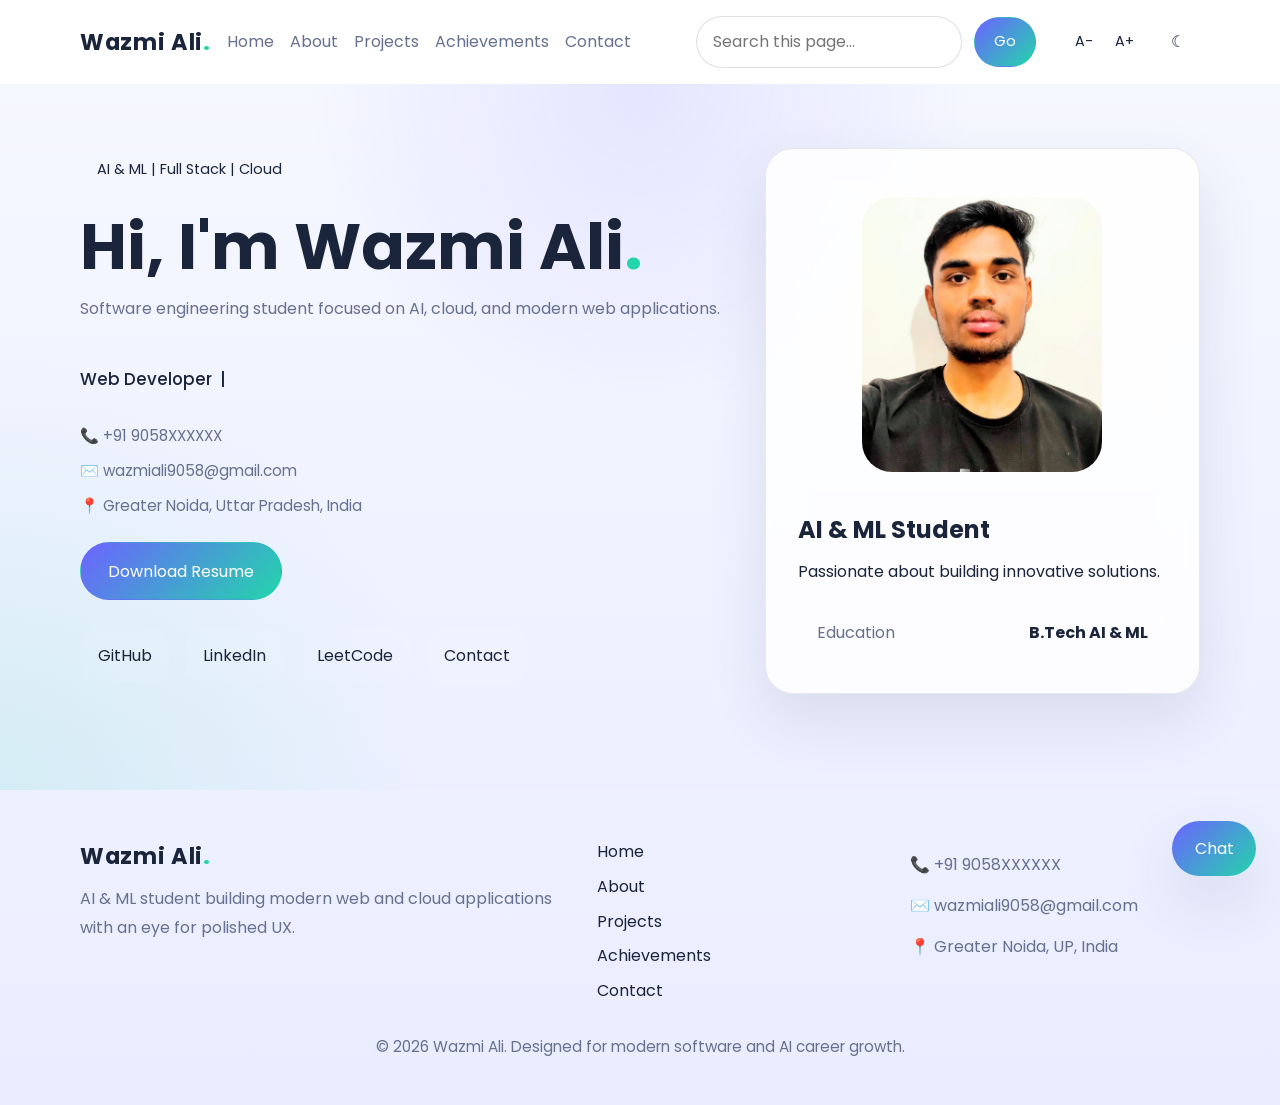
==== index.html @ 0a73b264 "New Update profile" ====
<!DOCTYPE html>
<html lang="en">

<head>
      <meta charset="UTF-8" />
      <meta name="viewport" content="width=device-width, initial-scale=1.0" />
      <title>Portfolio | Software Developer</title>
      <link rel="preconnect" href="https://fonts.googleapis.com" />
      <link rel="preconnect" href="https://fonts.gstatic.com" crossorigin />
      <link href="https://fonts.googleapis.com/css2?family=Poppins:wght@300;400;500;600;700&family=Roboto:wght@300;400;500;700&display=swap"
            rel="stylesheet" />
      <link rel="stylesheet" href="style.css" />
</head>

<body>
      <div class="loader" id="loader">
            <div class="loader-ring"></div>
            <p>Loading</p>
      </div>

      <header class="topbar">
            <nav class="navbar container">
                  <a href="index.html" class="brand">Wazmi Ali<span>.</span></a>
                  <span class="page-title" id="pageTitle">Home</span>
                  <button class="nav-toggle" id="navToggle" aria-label="Toggle navigation" aria-controls="navMenu"
                        aria-expanded="false">
                        <span></span><span></span><span></span>
                  </button>
                  <div class="nav-menu" id="navMenu">
                        <button id="navClose" class="nav-close" aria-label="Close navigation">×</button>
                        <a href="index.html" class="nav-link active">Home</a>
                        <a href="about.html" class="nav-link">About</a>
                        <a href="projects.html" class="nav-link">Projects</a>
                        <a href="achievements.html" class="nav-link">Achievements</a>
                        <a href="contact.html" class="nav-link">Contact</a>
                  </div>
                  <form class="search-form" id="searchForm">
                        <input type="search" id="pageSearch" placeholder="Search this page..."
                              aria-label="Search this page" />
                        <button type="submit" class="btn btn-sm btn-primary">Go</button>
                  </form>
                  <div class="font-controls">
                        <button id="fontDecrease" aria-label="Decrease font size">A-</button>
                        <button id="fontIncrease" aria-label="Increase font size">A+</button>
                  </div>
                  <button class="theme-toggle" id="themeToggle" aria-label="Toggle dark mode">☾</button>
            </nav>

      </header>

      <main>
            <section class="hero-section" id="home">
                  <div class="hero-bg"></div>
                  <div class="container hero-grid">
                        <div class="hero-copy fade-up">
                              <span class="badge">AI & ML | Full Stack | Cloud</span>
                              <h1>Hi, I'm <strong>Wazmi Ali</strong><span class="accent">.</span></h1>
                              <p class="tagline">Software engineering student focused on AI, cloud, and modern web
                                    applications.</p>
                              <div class="typing-line">
                                    <span id="typingText"></span><span class="cursor">|</span>
                              </div>
                              <div class="hero-contact">
                                    <span>📞 +91 9058XXXXXX</span>
                                    <a href="mailto:wazmiali9058@gmail.com">✉️ wazmiali9058@gmail.com</a>
                                    <span>📍 Greater Noida, Uttar Pradesh, India</span>
                              </div>
                              <div class="hero-actions">
                                    <a href="WazmiAliResume.pdf" download="WazmiAliResume.pdf"
                                          class="btn btn-primary">Download Resume</a>
                              </div>
                              <div class="social-links">

                                    <a href="https://github.com/wazmiali" target="_blank" aria-label="GitHub"
                                          class="social-icon">GitHub</a>

                                    <a href="https://www.linkedin.com/in/wazmiali" target="_blank" aria-label="LinkedIn"
                                          class="social-icon">LinkedIn</a>

                                    <a href="https://leetcode.com/u/Wazmi/" target="_blank" aria-label="LeetCode"
                                          class="social-icon">LeetCode</a>

                                    <a href="contact.html" aria-label="Contact" class="social-icon">Contact</a>
                              </div>
                        </div>

                        <div class="hero-card fade-up delay-1">
                              <div class="profile-card glass-card">
                                    <div class="profile-frame">
                                          <img src="Image/Wazmi.jpg" alt="Profile photo" id="profilePhoto" />
                                    </div>
                                    <div class="profile-info">
                                          <h2>AI & ML Student</h2>
                                          <p>Passionate about building innovative solutions.</p>
                                          <div class="profile-meta">
                                                <span>Education</span><strong>B.Tech AI & ML</strong>
                                          </div>
                                    </div>
                              </div>
                        </div>
                  </div>
            </section>
      </main>

      <footer class="site-footer">
            <div class="container footer-grid">
                  <div class="footer-brand">
                        <a href="#home" class="brand">Wazmi Ali<span>.</span></a>
                        <p>AI & ML student building modern web and cloud applications with an eye for polished UX.</p>
                  </div>
                  <div class="footer-links">
                        <a href="index.html">Home</a>
                        <a href="about.html">About</a>
                        <a href="projects.html">Projects</a>
                        <a href="achievements.html">Achievements</a>
                        <a href="contact.html">Contact</a>
                  </div>
                  <div class="footer-contact">
                        <p>📞 +91 9058XXXXXX</p>
                        <p><a href="mailto:wazmiali9058@gmail.com">✉️ wazmiali9058@gmail.com</a></p>
                        <p>📍 Greater Noida, UP, India</p>
                  </div>
            </div>
            <p class="footer-copy">© 2026 Wazmi Ali. Designed for modern software and AI career growth.</p>
      </footer>

      <div class="chat-widget" id="chatWidget">
            <button class="chat-toggle" id="chatToggle">Chat</button>
            <div class="chat-panel" id="chatPanel">
                  <div class="chat-header">
                        <h3>Assistant</h3>
                        <button id="chatClose">×</button>
                  </div>
                  <div class="chat-body" id="chatBody">
                        <div class="chat-message bot">Hi! Ask me about the portfolio, skills, or projects.</div>
                  </div>
                  <div class="chat-input-row">
                        <input type="text" id="chatInput" placeholder="Ask a question..." />
                        <button id="chatSend">Send</button>
                  </div>
            </div>
      </div>

      <button class="scroll-top" id="scrollTop" aria-label="Scroll to top">↑</button>

      <div class="nav-overlay" id="navOverlay"></div>

      <script src="script.js"></script>
</body>

</html>
---- style.css ----
:root {
      --bg: #070b18;
      --surface: rgba(10, 16, 35, 0.92);
      --surface-soft: rgba(255, 255, 255, 0.08);
      --text: #edf2ff;
      --muted: #aab4d3;
      --primary: #6c63ff;
      --secondary: #23d5ab;
      --accent: #a274ff;
      --border: rgba(255, 255, 255, 0.12);
      --shadow: 0 28px 80px rgba(0, 0, 0, 0.18);
      --radius: 28px;
}

*,
*::before,
*::after {
      box-sizing: border-box;
}

body {
      margin: 0;
      min-height: 100vh;
      font-family: 'Poppins', sans-serif;
      background: radial-gradient(circle at top left, rgba(108, 99, 255, 0.16), transparent 22%),
            radial-gradient(circle at bottom right, rgba(35, 213, 171, 0.14), transparent 18%),
            linear-gradient(180deg, #050816 0%, #0f1933 100%);
      color: var(--text);
      overflow-x: hidden;
}

body.dark {
      background: #0a0f1f;
      color: #e8ecff;
}

body.light {
      --bg: #f7f8ff;
      --surface: rgba(255, 255, 255, 0.9);
      --surface-soft: rgba(255, 255, 255, 0.95);
      --text: #1a243b;
      --muted: #66708f;
      --border: rgba(32, 42, 72, 0.12);
      --shadow: 0 24px 60px rgba(47, 63, 99, 0.12);
      background: linear-gradient(180deg, #f7f8ff 0%, #e8ecff 100%);
}

body.light .topbar {
      background: rgba(255, 255, 255, 0.92);
      border-bottom-color: rgba(17, 41, 97, 0.08);
}

body.light .glass-card,
body.light .skills-panel,
body.light .contact-info,
body.light .contact-form,
body.light .about-extra,
body.light .project-card,
body.light .loader {
      background: rgba(255, 255, 255, 0.86);
      color: var(--text);
      border-color: rgba(32, 42, 72, 0.1);
}

body.light .btn-secondary,
body.light .btn-outline,
body.light .search-form input,
body.light .chat-input-row input {
      background: rgba(255, 255, 255, 0.95);
      border-color: rgba(32, 42, 72, 0.15);
}

body.light .chat-panel {
      background: rgba(255, 255, 255, 0.98);
      border-color: rgba(32, 42, 72, 0.12);
      color: var(--text);
}

body.light .chat-header,
body.light .chat-input-row {
      background: rgba(17, 41, 97, 0.04);
}

body.light .chat-message.bot {
      background: rgba(17, 41, 97, 0.08);
      color: var(--text);
}

body.light .chat-message.user {
      background: rgba(35, 213, 171, 0.18);
      color: #142033;
}

body.light .chat-input-row button {
      color: #0b1730;
}

body.light .hero-bg {
      background: radial-gradient(circle at top center, rgba(108, 99, 255, 0.12), transparent 35%),
            radial-gradient(circle at bottom left, rgba(35, 213, 171, 0.12), transparent 30%);
}

img {
      max-width: 100%;
      display: block;
}

a {
      color: inherit;
      text-decoration: none;
}

button,
input,
textarea {
      font: inherit;
}

.container {
      width: min(1120px, calc(100% - 2rem));
      margin: 0 auto;
}

.topbar {
      position: sticky;
      top: 0;
      display: flex;
      align-items: center;
      justify-content: space-between;
      gap: 1rem;
      padding: 1rem 0;
      z-index: 100;
      background-color: #070d30;
}

.brand {
      font-size: 1.4rem;
      font-weight: 700;
      letter-spacing: 0.03em;
}

.brand span {
      color: var(--secondary);
}

.page-title {
      font-size: 1rem;
      font-weight: 500;
      color: var(--text);
      margin-left: 1rem;
      display: none;
}

.navbar {
      display: flex;
      align-items: center;
      gap: 1rem;
      flex-wrap: wrap;
      justify-content: space-between;
      min-width: 0;
}

.nav-menu {
      display: flex;
      align-items: center;
      gap: 1rem;
      justify-content: flex-start;
      flex: 1 1 auto;
      min-width: 200px;
}

.search-form {
      display: flex;
      align-items: center;
      gap: 0.75rem;
      margin-left: auto;
      flex: 0 1 340px;
      min-width: 0;
}

.font-controls {
      display: flex;
      align-items: center;
      gap: 0.5rem;
      margin-left: 1rem;
}

.font-controls button {
      border: none;
      background: rgba(255, 255, 255, 0.05);
      color: var(--text);
      width: 32px;
      height: 32px;
      border-radius: 8px;
      cursor: pointer;
      font-size: 0.9rem;
      transition: background 0.25s ease;
}

.font-controls button:hover {
      background: rgba(108, 99, 255, 0.2);
}

.search-form input {
      min-width: 190px;
      max-width: 320px;
      flex: 1;
      border-radius: 999px;
      border: 1px solid rgba(255, 255, 255, 0.16);
      background: rgba(255, 255, 255, 0.08);
      color: var(--text);
      padding: 0.78rem 1rem;
      outline: none;
      transition: border-color 0.25s ease, box-shadow 0.25s ease;
}

.search-form input:focus {
      border-color: rgba(35, 213, 171, 0.75);
      box-shadow: 0 0 0 4px rgba(35, 213, 171, 0.12);
}

.search-feedback-container {
      padding: 0 0 0.6rem;
      display: none;
}

.search-highlight {
      background: rgba(35, 213, 171, 0.3);
      color: var(--text);
      border-radius: 0.35rem;
      padding: 0 0.15rem;
}

.nav-link {
      color: var(--muted);
      position: relative;
      transition: color 0.25s ease;
      display: block;
      touch-action: manipulation;
      -webkit-tap-highlight-color: transparent;
}

.nav-link::after {
      content: '';
      position: absolute;
      left: 0;
      bottom: -8px;
      width: 0;
      height: 2px;
      background: linear-gradient(90deg, var(--primary), var(--secondary));
      transition: width 0.25s ease;
}

.nav-link:hover,
.nav-link.active {
      color: var(--text);
}

.nav-link.active::after,
.nav-link:hover::after {
      width: 100%;
}

.theme-toggle,
.nav-toggle {
      border: none;
      background: rgba(255, 255, 255, 0.05);
      color: var(--text);
      width: 44px;
      height: 44px;
      border-radius: 16px;
      cursor: pointer;
}

.nav-toggle {
      display: none;
      flex-direction: column;
      justify-content: space-between;
      padding: 0.7rem 0.55rem;
}

.nav-toggle span {
      display: block;
      height: 3px;
      width: 22px;
      border-radius: 999px;
      background: var(--text);
}

.nav-close {
      display: none;
      align-self: flex-end;
      background: none;
      border: none;
      color: var(--text);
      font-size: 24px;
      cursor: pointer;
      padding: 0.5rem;
      margin-bottom: 0.5rem;
}

.hero-section {
      position: relative;
      padding: 4rem 0 6rem;
}

.hero-bg {
      position: absolute;
      inset: 0;
      background: radial-gradient(circle at top center, rgba(108, 99, 255, 0.18), transparent 35%),
            radial-gradient(circle at bottom left, rgba(35, 213, 171, 0.16), transparent 30%);
      pointer-events: none;
}

.hero-grid {
      display: grid;
      grid-template-columns: 1.2fr 0.8fr;
      align-items: center;
      gap: 2rem;
      position: relative;
      z-index: 1;
}

.hero-copy {
      max-width: 640px;
      min-width: 0;
}

.badge {
      display: inline-flex;
      align-items: center;
      gap: 0.5rem;
      padding: 0.6rem 1rem;
      border-radius: 999px;
      font-size: 0.9rem;
      background: rgba(255, 255, 255, 0.04);
      border: 1px solid rgba(255, 255, 255, 0.1);
      margin-bottom: 1.5rem;
}

.hero-copy h1 {
      margin: 0;
      font-size: clamp(2.8rem, 5vw, 4.6rem);
      line-height: 1.02;
}

.hero-copy .accent {
      color: var(--secondary);
}

.tagline,
.section p,
.project-body p,
.info-card p {
      color: var(--muted);
      line-height: 1.8;
}

.info-card a {
      color: inherit;
      text-decoration: none;
}

.info-card a:hover {
      text-decoration: underline;
}

.typing-line {
      margin: 1.6rem 0 2rem;
      font-weight: 500;
      font-size: 1.05rem;
      display: inline-flex;
      align-items: center;
      gap: 0.5rem;
      color: var(--text);
}

.cursor {
      color: var(--secondary);
      animation: blink 1.2s infinite;
}

.typing-line span,
.typing-line .cursor {
      color: var(--text);
}

@keyframes blink {

      0%,
      50%,
      100% {
            opacity: 1;
      }

      25%,
      75% {
            opacity: 0;
      }
}

.hero-actions {
      display: flex;
      flex-wrap: wrap;
      gap: 1rem;
      margin-bottom: 1.8rem;
}

.hero-contact {
      display: grid;
      gap: 0.75rem;
      margin-bottom: 1.6rem;
      color: var(--muted);
      font-size: 0.98rem;
}

.hero-contact span {
      display: inline-flex;
      align-items: center;
      gap: 0.5rem;
}

.btn {
      display: inline-flex;
      align-items: center;
      justify-content: center;
      gap: 0.5rem;
      padding: 0.95rem 1.7rem;
      border-radius: 999px;
      border: 1px solid transparent;
      cursor: pointer;
      transition: transform 0.25s ease, background 0.25s ease, color 0.25s ease;
}

.btn:hover {
      transform: translateY(-2px);
}

.btn-primary {
      background: linear-gradient(135deg, var(--primary), var(--secondary));
      color: #fff;
}

.btn-secondary,
.btn-outline {
      background: rgba(255, 255, 255, 0.05);
      border-color: rgba(255, 255, 255, 0.12);
      color: var(--text);
}

.btn-outline {
      color: var(--text);
}

.social-links {
      display: flex;
      flex-wrap: wrap;
      gap: 1rem;
}

.social-icon {
      padding: 0.9rem 1.1rem;
      border-radius: 16px;
      background: rgba(255, 255, 255, 0.05);
      color: var(--text);
      transition: transform 0.25s ease, background 0.25s ease;
}

.social-icon:hover {
      transform: translateY(-3px);
      background: rgba(108, 99, 255, 0.14);
}

.glass-card {
      position: relative;
      overflow: hidden;
      background: rgba(255, 255, 255, 0.05);
      border: 1px solid rgba(255, 255, 255, 0.1);
      backdrop-filter: blur(18px);
      border-radius: var(--radius);
      box-shadow: var(--shadow);
}

.profile-card {
      padding: 2rem;
}

.profile-frame {
      width: 100%;
      padding: 1rem;
      border-radius: 32px;
      background: linear-gradient(180deg, rgba(255, 255, 255, 0.14), rgba(255, 255, 255, 0.04));
      display: grid;
      place-items: center;
      margin-bottom: 1.5rem;
}

.profile-frame img {
      width: 100%;
      max-width: 240px;
      border-radius: 30px;
}

.profile-info h2 {
      margin: 0 0 0.75rem;
}

.profile-info p {
      margin: 0 0 1.25rem;
}

.profile-meta {
      display: flex;
      justify-content: space-between;
      align-items: center;
      gap: 1rem;
      padding: 1rem 1.2rem;
      background: rgba(255, 255, 255, 0.06);
      border-radius: 20px;
}

.profile-meta span {
      color: var(--muted);
}

.section {
      padding: 5rem 0;
}

.section-alt {
      background: rgba(255, 255, 255, 0.02);
}

.section-tag {
      font-size: 0.9rem;
      font-weight: 600;
      color: var(--secondary);
      text-transform: uppercase;
      letter-spacing: 0.16em;
}

.section h2 {
      margin-top: 0.8rem;
      margin-bottom: 1rem;
      font-size: clamp(2rem, 2.8vw, 3.2rem);
}

.section-grid {
      display: grid;
      grid-template-columns: 1.1fr 0.9fr;
      gap: 2rem;
      align-items: start;
}

.about-stats {
      display: flex;
      gap: 1rem;
      flex-wrap: wrap;
      margin-top: 1.6rem;
}

.about-badges {
      display: flex;
      flex-wrap: wrap;
      gap: 0.75rem;
      margin-top: 1.6rem;
}

.about-badges span {
      padding: 0.65rem 1rem;
      border-radius: 999px;
      background: rgba(255, 255, 255, 0.06);
      border: 1px solid rgba(255, 255, 255, 0.1);
      font-size: 0.95rem;
}

.about-extra {
      grid-column: 1 / -1;
      background: rgba(255, 255, 255, 0.05);
      border: 1px solid rgba(255, 255, 255, 0.1);
      border-radius: var(--radius);
      padding: 1.8rem;
      margin-top: 1.8rem;
}

.about-extra h3 {
      margin-top: 0;
}

.about-extra ul {
      margin: 0.85rem 0 0;
      padding-left: 1.25rem;
      color: var(--muted);
}

.about-extra li {
      margin-bottom: 0.65rem;
}

.about-stats div {
      background: rgba(255, 255, 255, 0.04);
      border: 1px solid rgba(255, 255, 255, 0.08);
      padding: 1.2rem;
      border-radius: 22px;
      flex: 1 1 160px;
}

.about-stats h3 {
      margin: 0 0 0.4rem;
}

.skills-panel {
      padding: 2rem;
      border-radius: var(--radius);
      background: rgba(255, 255, 255, 0.05);
      border: 1px solid rgba(255, 255, 255, 0.1);
      box-shadow: var(--shadow);
}

.skill-block h3 {
      margin: 0 0 0.4rem;
}

.skill-chart {
      display: grid;
      gap: 1rem;
      margin-top: 1.6rem;
}

.skill-item {
      display: grid;
      gap: 0.5rem;
}

.skill-item span {
      display: inline-flex;
      justify-content: space-between;
      font-weight: 500;
}

.progress {
      width: 100%;
      height: 0.75rem;
      border-radius: 999px;
      background: rgba(255, 255, 255, 0.1);
      overflow: hidden;
}

.progress div {
      width: var(--width);
      height: 100%;
      border-radius: inherit;
      background: linear-gradient(90deg, var(--primary), var(--secondary));
}

.section-header,
.project-filter,
.project-grid,
.contact-grid {
      margin-top: 2rem;
}

.project-filter {
      display: flex;
      flex-wrap: wrap;
      gap: 0.85rem;
      margin-bottom: 2rem;
}

.filter-btn {
      padding: 0.9rem 1.4rem;
      border-radius: 999px;
      border: 1px solid rgba(255, 255, 255, 0.1);
      background: rgba(255, 255, 255, 0.04);
      color: var(--text);
      cursor: pointer;
      transition: transform 0.25s ease, background 0.25s ease;
}

.filter-btn:hover,
.filter-btn.active {
      background: linear-gradient(135deg, rgba(108, 99, 255, 0.18), rgba(35, 213, 171, 0.18));
      transform: translateY(-1px);
}

.project-grid {
      display: grid;
      grid-template-columns: repeat(auto-fit, minmax(280px, 1fr));
      gap: 1.6rem;
}

.hero-grid {
      grid-template-columns: minmax(0, 1.2fr) minmax(0, 0.8fr);
      align-items: start;
      gap: 2rem;
}

.project-actions {
      justify-content: flex-start;
}

.hero-contact {
      font-size: 0.95rem;
}

.project-card {
      border-radius: 28px;
      overflow: hidden;
      background: rgba(255, 255, 255, 0.05);
      border: 1px solid rgba(255, 255, 255, 0.1);
      box-shadow: var(--shadow);
      transition: transform 0.35s ease, border-color 0.35s ease;
}

.project-card:hover {
      transform: translateY(-8px);
      border-color: rgba(108, 99, 255, 0.28);
}

.github-work-card {
      display: grid;
      grid-template-columns: 1fr;
      background: rgba(108, 99, 255, 0.08);
      border: 1px solid rgba(108, 99, 255, 0.18);
      padding: 1.8rem;
      border-radius: 28px;
      margin-bottom: 2rem;
}

.github-work-copy h3 {
      margin: 0 0 0.75rem;
}

.github-work-copy p {
      margin: 0 0 1rem;
      color: var(--secondary);
      line-height: 1.8;
}

.github-work-copy a {
      color: var(--primary);
      text-decoration: underline;
}

.lang-badges,
.project-tech-icons {
      display: flex;
      flex-wrap: wrap;
      gap: 0.65rem;
      margin-bottom: 1rem;
}

.lang-badges span,
.project-tech-icons span {
      display: inline-flex;
      align-items: center;
      padding: 0.5rem 0.9rem;
      border-radius: 999px;
      background: rgba(255, 255, 255, 0.08);
      border: 1px solid rgba(255, 255, 255, 0.12);
      font-size: 0.88rem;
      color: var(--secondary);
}

.project-thumb {
      height: 220px;
      background: linear-gradient(135deg, rgba(108, 99, 255, 0.25), rgba(35, 213, 171, 0.2));
      position: relative;
}

.project-thumb::after {
      content: '';
      position: absolute;
      inset: 0;
      background: radial-gradient(circle at top left, rgba(255, 255, 255, 0.18), transparent 25%);
}

.project-body {
      padding: 1.7rem;
}

.project-body h3 {
      margin: 0 0 0.85rem;
}

.tech-stack {
      color: var(--secondary);
      font-size: 0.95rem;
      margin-bottom: 1.35rem;
}

.project-actions {
      display: flex;
      gap: 0.85rem;
      flex-wrap: wrap;
}

.btn-sm {
      padding: 0.85rem 1.2rem;
      font-size: 0.92rem;
}

.project-more {
      margin-top: 1rem;
      padding: 1rem;
      background: rgba(255, 255, 255, 0.05);
      border-radius: 12px;
      border: 1px solid rgba(255, 255, 255, 0.1);
}

.project-more p {
      margin: 0 0 1rem 0;
      color: var(--secondary);
      line-height: 1.6;
}

.project-more p:last-child {
      margin-bottom: 0;
}

.achievements-grid {
      display: grid;
      grid-template-columns: repeat(auto-fit, minmax(300px, 1fr));
      gap: 2rem;
      margin-top: 2rem;
}

.achievement-card {
      border-radius: 28px;
      overflow: hidden;
      background: rgba(255, 255, 255, 0.05);
      border: 1px solid rgba(255, 255, 255, 0.1);
      box-shadow: var(--shadow);
      transition: transform 0.35s ease, border-color 0.35s ease;
}

.achievement-card:hover {
      transform: translateY(-8px);
      border-color: rgba(108, 99, 255, 0.28);
}

.achievement-thumb {
      height: 200px;
      background: linear-gradient(135deg, rgba(108, 99, 255, 0.25), rgba(35, 213, 171, 0.2));
      display: flex;
      align-items: center;
      justify-content: center;
      position: relative;
}

.achievement-thumb img {
      max-width: 100%;
      max-height: 100%;
      object-fit: contain;
}

.achievement-thumb::after {
      content: '';
      position: absolute;
      inset: 0;
      background: radial-gradient(circle at top left, rgba(255, 255, 255, 0.18), transparent 25%);
}

.achievement-body {
      padding: 1.7rem;
}

.achievement-body h3 {
      margin: 0 0 0.85rem;
}

.achievement-date {
      color: var(--secondary);
      font-size: 0.9rem;
      margin-top: 1rem;
}

.section .contact-grid {
      display: grid;
      grid-template-columns: 1fr 1.1fr;
      gap: 2rem;
      align-items: start;
}

.contact-info {
      padding: 2rem;
      border-radius: var(--radius);
      background: rgba(255, 255, 255, 0.05);
      border: 1px solid rgba(255, 255, 255, 0.1);
      box-shadow: var(--shadow);
}

.info-card {
      background: rgba(255, 255, 255, 0.05);
      border: 1px solid rgba(255, 255, 255, 0.1);
      padding: 1.3rem;
      border-radius: 22px;
      margin-top: 1rem;
}

.site-footer {
      padding: 3rem 0 2rem;
      background: rgba(255, 255, 255, 0.04);
      border-top: 1px solid rgba(255, 255, 255, 0.08);
}

.site-footer .footer-grid {
      display: grid;
      grid-template-columns: 1.7fr 1fr 1fr;
      gap: 1.5rem;
      align-items: start;
}

.footer-brand,
.footer-links,
.footer-contact {
      min-width: 0;
}

.footer-brand p,
.footer-contact p {
      margin: 0.75rem 0 0;
      color: var(--muted);
      line-height: 1.8;
}

.footer-contact a,
.hero-contact a {
      color: inherit;
      text-decoration: none;
}

.footer-contact p,
.footer-contact a,
.hero-contact span,
.hero-contact a,
.contact-links a,
.info-card a {
      max-width: 100%;
      overflow-wrap: anywhere;
      word-break: break-word;
}

.footer-contact a:hover,
.hero-contact a:hover {
      text-decoration: underline;
}

.footer-links {
      display: flex;
      flex-direction: column;
      gap: 0.6rem;
}

.footer-links a {
      display: inline-flex;
      align-items: center;
      color: var(--text);
      transition: color 0.2s ease;
}

.footer-links a:hover {
      color: var(--secondary);
}

.footer-copy {
      margin-top: 2rem;
      color: var(--muted);
      font-size: 0.95rem;
      text-align: center;
}

.contact-links {
      display: flex;
      gap: 0.85rem;
      flex-wrap: wrap;
      padding: 1.3rem;
}

.contact-links a {
      color: var(--text);
      background: rgba(255, 255, 255, 0.05);
      border-radius: 18px;
      padding: 0.75rem 1rem;
      transition: transform 0.25s ease, background 0.25s ease;
}

.contact-links a:hover {
      transform: translateY(-2px);
      background: rgba(108, 99, 255, 0.16);
}

.contact-form {
      padding: 2rem;
      border-radius: var(--radius);
      background: rgba(255, 255, 255, 0.05);
      border: 1px solid rgba(255, 255, 255, 0.1);
      box-shadow: var(--shadow);
}

.form-row {
      display: grid;
      gap: 0.7rem;
      margin-bottom: 1.3rem;
}

.form-row label {
      font-size: 0.95rem;
      color: var(--muted);
}

.form-row input,
.form-row textarea {
      width: 100%;
      border: 1px solid rgba(255, 255, 255, 0.12);
      background: rgba(255, 255, 255, 0.05);
      color: var(--text);
      padding: 1rem 1.1rem;
      border-radius: 18px;
      outline: none;
      transition: border-color 0.25s ease, box-shadow 0.25s ease;
}

.form-row input:focus,
.form-row textarea:focus {
      border-color: rgba(108, 99, 255, 0.55);
      box-shadow: 0 0 0 4px rgba(108, 99, 255, 0.12);
}

.form-result {
      margin-top: 1rem;
      min-height: 1.4rem;
      color: var(--secondary);
}

.chat-widget {
      position: fixed;
      right: 1.5rem;
      bottom: 1.5rem;
      z-index: 80;
}

.chat-toggle {
      border: none;
      border-radius: 999px;
      padding: 0.95rem 1.4rem;
      background: linear-gradient(135deg, var(--primary), var(--secondary));
      color: #fff;
      cursor: pointer;
      box-shadow: var(--shadow);
}

.loader {
      position: fixed;
      inset: 0;
      display: grid;
      place-items: center;
      gap: 1rem;
      background: #050917;
      z-index: 200;
      color: #fff;
}

.loader-ring {
      width: 72px;
      height: 72px;
      border: 6px solid rgba(255, 255, 255, 0.16);
      border-top-color: var(--secondary);
      border-radius: 50%;
      animation: spin 1.2s linear infinite;
}

@keyframes spin {
      to {
            transform: rotate(360deg);
      }
}

.chat-panel {
      width: min(340px, calc(100vw - 2rem));
      max-height: 520px;
      display: none;
      flex-direction: column;
      margin-top: 1rem;
      background: rgba(12, 18, 39, 0.96);
      border: 1px solid rgba(255, 255, 255, 0.12);
      border-radius: 28px;
      overflow: hidden;
      box-shadow: var(--shadow);
      color: var(--text);
}

.chat-header {
      display: flex;
      align-items: center;
      justify-content: space-between;
      padding: 1rem 1.2rem;
      background: rgba(255, 255, 255, 0.05);
}

.chat-header h3 {
      margin: 0;
}

.chat-header button {
      border: none;
      background: none;
      font-size: 1.4rem;
      color: var(--text);
      cursor: pointer;
}

.chat-body {
      padding: 1rem;
      display: grid;
      gap: 0.85rem;
      max-height: 320px;
      overflow-y: auto;
      background: transparent;
}

.chat-message {
      max-width: 88%;
      padding: 0.95rem 1rem;
      border-radius: 22px;
      line-height: 1.6;
      color: var(--text);
}

.chat-message.bot {
      background: rgba(255, 255, 255, 0.08);
      align-self: start;
}

.chat-message.user {
      background: rgba(35, 213, 171, 0.12);
      align-self: end;
}

.chat-input-row {
      display: grid;
      grid-template-columns: 1fr auto;
      gap: 0.75rem;
      padding: 1rem;
      background: rgba(255, 255, 255, 0.03);
}

.chat-input-row input {
      padding: 0.95rem 1rem;
      border-radius: 18px;
      border: 1px solid rgba(255, 255, 255, 0.12);
      background: rgba(255, 255, 255, 0.05);
      color: var(--text);
      outline: none;
}

.chat-input-row input::placeholder {
      color: var(--muted);
}

.chat-input-row button {
      border: none;
      border-radius: 18px;
      padding: 0.95rem 1rem;
      background: var(--secondary);
      color: #08101f;
      cursor: pointer;
}

.scroll-top {
      position: fixed;
      right: 1.5rem;
      bottom: 6rem;
      width: 48px;
      height: 48px;
      border-radius: 50%;
      border: none;
      background: linear-gradient(135deg, var(--primary), var(--secondary));
      color: #fff;
      cursor: pointer;
      display: none;
      align-items: center;
      justify-content: center;
      box-shadow: var(--shadow);
}

.fade-up {
      opacity: 0;
      transform: translateY(30px);
      transition: transform 0.8s ease, opacity 0.8s ease;
}

.fade-up.show {
      opacity: 1;
      transform: translateY(0);
}

.delay-1 {
      transition-delay: 0.18s;
}

@media (max-width: 980px) {

      .topbar {
            padding: 0.85rem 0;
      }

      .hero-grid,
      .section-grid,
      .project-grid,
      .contact-grid {
            grid-template-columns: 1fr;
      }

      .hero-grid {
            row-gap: 2rem;
      }

      .container {
            width: min(100%, calc(100% - 1.5rem));
      }

      .section {
            padding: 3.5rem 0;
      }

      .hero-copy {
            max-width: none;
      }

      .skills-panel,
      .about-extra,
      .contact-form,
      .profile-card {
            padding: 1.6rem;
      }

      .footer-grid {
            grid-template-columns: 1fr;
            gap: 1.25rem;
      }

      .project-filter {
            justify-content: flex-start;
      }

      .hero-section {
            padding-top: 3rem;
      }

      .navbar {
            display: grid;
            grid-template-columns: minmax(0, 1fr) auto;
            align-items: center;
            gap: 0.6rem 1rem;
      }

      .brand {
            min-width: 0;
            font-size: 1.2rem;
      }

      .page-title {
            display: block;
            margin-left: 0;
            color: var(--muted);
      }

      .nav-menu {
            position: fixed;
            top: 0;
            bottom: 0;
            left: 0;
            width: min(82vw, 340px);
            background: rgb(12, 18, 42);

            border-right: 1px solid rgba(255, 255, 255, 0.1);
            border-radius: 0 24px 24px 0;
            backdrop-filter: blur(18px);
            flex-direction: column;
            align-items: stretch;
            padding: 1rem;
            gap: 0.75rem;
            display: flex;
            overflow-y: auto;
            box-shadow: 0 32px 80px rgba(0, 0, 0, 0.2);
            z-index: 1001;
            opacity: 0;
            pointer-events: none;
            transform: translateX(-110%);
            transition: transform 0.28s ease, opacity 0.28s ease;
      }

      .nav-menu.show {
            opacity: 1;
            pointer-events: auto;
            transform: translateX(0);
      }

      .nav-overlay {
            position: fixed;
            top: 0;
            left: 0;
            width: 100%;
            height: 100%;
            /* background: rgba(0, 0, 0, 0.5); */
            z-index: 1000;
            display: none;
            transition: opacity 0.2s ease;
      }

      .nav-overlay.show {
            display: block;
      }

      .nav-toggle {
            display: flex;
            justify-self: normal;
      }

      .nav-close {
            display: block;
            margin-left: auto;
            font-size: 2rem;
            line-height: 1;
      }

      .search-form,
      .font-controls,
      .theme-toggle,
      .nav-toggle {
            width: auto;
      }

      .search-form,
      .font-controls,
      .theme-toggle {
            display: none;
      }

      .font-controls {
            margin-left: 0;
            margin-top: 0.75rem;
      }

      .nav-link {
            width: 100%;
            padding: 0.95rem 1rem;
            border-radius: 18px;
            background: rgba(255, 255, 255, 0.03);
            text-align: left;
            pointer-events: auto;
      }

      .nav-link::after {
            display: none;
      }

      .hero-actions,
      .social-links,
      .contact-links {
            width: 100%;
      }

      .social-icon,
      .contact-links a {
            width: 100%;
            justify-content: center;
      }

      .project-body,
      .achievement-body,
      .github-work-card {
            padding: 1.4rem;
      }
}

@media (max-width: 760px) {
      .navbar {
            grid-template-columns: minmax(0, 1fr) auto;
            align-items: start;
      }

      .hero-actions .btn,
      .social-links {
            width: 100%;
      }

      .hero-actions {
            gap: 0.8rem;
      }

      .hero-copy,
      .hero-card {
            width: 100%;
      }

      .hero-copy h1 {
            font-size: clamp(2.3rem, 11vw, 3.5rem);
      }

      .hero-contact {
            gap: 0.9rem;
      }

      .footer-contact,
      .footer-links,
      .footer-brand {
            width: 100%;
      }

      .site-footer {
            padding: 2.5rem 0 1.6rem;
      }

      .site-footer .footer-grid {
            gap: 1rem;
      }

      .footer-contact p,
      .footer-links a {
            text-align: left;
      }

      .footer-links {
            gap: 0.8rem;
      }

      .footer-copy {
            margin-top: 1.4rem;
            padding: 0 0.5rem;
      }

      .project-thumb {
            height: 180px;
      }

      .achievement-thumb {
            height: 180px;
      }

      .hero-card,
      .project-card,
      .contact-info,
      .contact-form,
      .about-extra,
      .skills-panel {
            border-radius: 24px;
      }

      .section {
            padding: 2.8rem 0;
      }

      .project-grid {
            grid-template-columns: 1fr;
      }
}

.modal {
      display: none;
      position: fixed;
      z-index: 1000;
      left: 0;
      top: 0;
      width: 100%;
      height: 100%;
      background-color: rgba(0, 0, 0, 0.9);
      justify-content: center;
      align-items: center;
}

.modal-content {
      position: relative;
      width: 100vw;
      height: 100vh;
      display: flex;
      justify-content: center;
      align-items: center;
}

.modal-img {
      width: 100%;
      height: 100%;
      object-fit: contain;
}

.close {
      position: absolute;
      top: 20px;
      right: 20px;
      color: #fff;
      font-size: 40px;
      font-weight: bold;
      cursor: pointer;
      background: rgba(0, 0, 0, 0.5);
      border-radius: 50%;
      width: 50px;
      height: 50px;
      display: flex;
      justify-content: center;
      align-items: center;
      z-index: 1001;
}

.nav-btn {
      position: absolute;
      top: 50%;
      transform: translateY(-50%);
      background: rgba(0, 0, 0, 0.5);
      color: white;
      border: none;
      padding: 16px;
      cursor: pointer;
      font-size: 24px;
      border-radius: 50%;
      z-index: 1001;
}

.nav-btn:hover {
      background: rgba(0, 0, 0, 0.8);
}

.prev {
      left: 20px;
}

.next {
      right: 20px;
}

@media (max-width: 520px) {
      .container {
            width: min(100%, calc(100% - 1rem));
      }

      .topbar {
            padding: 0.75rem 0;
      }

      .brand {
            font-size: 1.05rem;
      }

      .page-title {
            font-size: 0.9rem;
      }

      .hero-copy h1 {
            font-size: clamp(2rem, 12vw, 2.7rem);
      }

      .hero-actions,
      .social-links {
            flex-direction: column;
      }

      .hero-contact {
            font-size: 0.92rem;
      }

      .footer-contact p,
      .footer-contact a,
      .hero-contact span,
      .hero-contact a {
            font-size: 0.92rem;
      }

      .footer-brand p,
      .footer-contact p,
      .footer-links a {
            line-height: 1.7;
      }

      .hero-section {
            padding: 2rem 0 4rem;
      }

      .btn,
      .btn-sm {
            width: 100%;
      }

      .footer-grid,
      .project-grid {
            grid-template-columns: 1fr;
      }

      .site-footer .footer-grid {
            gap: 0.9rem;
      }

      .font-controls {
            display: none;
      }

      .chat-widget {
            left: 0.75rem;
            right: 0.75rem;
            bottom: 1rem;
      }

      .chat-panel {
            width: min(100%, calc(100vw - 1.5rem));
            right: 0;
            left: 0;
            margin: 0 auto;
            border-radius: 20px;
      }

      .about-stats {
            flex-direction: column;
      }

      .profile-card,
      .contact-info,
      .contact-form,
      .skills-panel,
      .about-extra,
      .project-body,
      .achievement-body,
      .github-work-card {
            padding: 1.2rem;
      }

      .nav-menu {
            width: min(88vw, 320px);
      }
}

body.dark {
      --bg: #050713;
      --surface: rgba(8, 12, 26, 0.93);
      --surface-soft: rgba(255, 255, 255, 0.04);
      --text: #e8edff;
      --muted: #abb6dc;
      --border: rgba(255, 255, 255, 0.08);
}

.hero-card,
.section-intro,
.skills-panel,
.about-extra,
.contact-info,
.contact-form,
.project-card,
.achievement-card,
.github-work-card {
      min-width: 0;
}
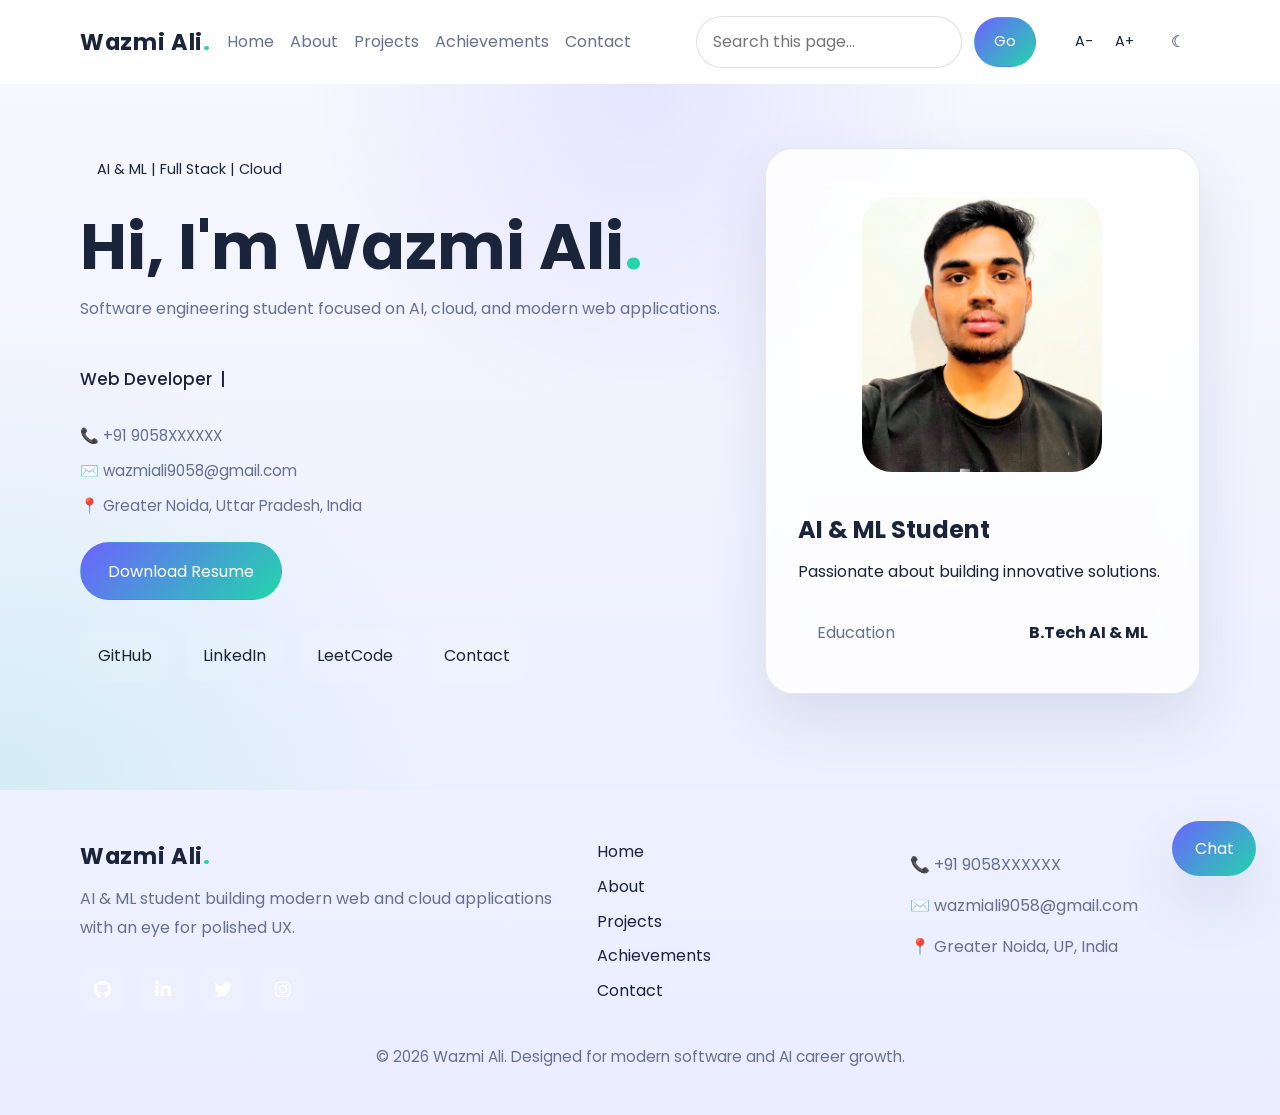
==== commit 58b24e9f: "Footer update add icons" ====
--- a/index.html
+++ b/index.html
@@ -9,7 +9,11 @@
       <link rel="preconnect" href="https://fonts.gstatic.com" crossorigin />
       <link href="https://fonts.googleapis.com/css2?family=Poppins:wght@300;400;500;600;700&family=Roboto:wght@300;400;500;700&display=swap"
             rel="stylesheet" />
+
+      <link rel="stylesheet" href="https://cdnjs.cloudflare.com/ajax/libs/font-awesome/6.5.2/css/all.min.css" />
+
       <link rel="stylesheet" href="style.css" />
+
 </head>
 
 <body>
@@ -107,6 +111,16 @@
                   <div class="footer-brand">
                         <a href="#home" class="brand">Wazmi Ali<span>.</span></a>
                         <p>AI & ML student building modern web and cloud applications with an eye for polished UX.</p>
+                        <br>
+
+                        <div class="social-icons">
+                              <a href="https://github.com/wazmiali" target="_blank"><i class="fab fa-github"></i></a>
+                              <a href="https://www.linkedin.com/in/wazmiali/" target="_blank"><i class="fab fa-linkedin-in"></i></a>
+                              <a href="https://twitter.com/wazmiali" target="_blank"><i class="fab fa-twitter"></i></a>
+                              <a href="https://instagram.com/wazmiali" target="_blank"><i
+                                          class="fab fa-instagram"></i></a>
+                        </div>
+
                   </div>
                   <div class="footer-links">
                         <a href="index.html">Home</a>
@@ -148,4 +162,4 @@
       <script src="script.js"></script>
 </body>
 
-</html>
+</html>
--- a/style.css
+++ b/style.css
@@ -969,6 +969,33 @@
       font-size: 0.95rem;
       text-align: center;
 }
+
+.social-icons {
+      display: flex;
+      gap: 15px;
+      flex-wrap: wrap;
+}
+
+.social-icons a {
+      width: 45px;
+      height: 45px;
+      display: flex;
+      align-items: center;
+      justify-content: center;
+      border-radius: 12px;
+      background: rgba(255, 255, 255, 0.06);
+      color: white;
+      text-decoration: none;
+      font-size: 18px;
+      transition: 0.3s ease;
+}
+
+.social-icons a:hover {
+      background: #38bdf8;
+      transform: translateY(-5px);
+}
+
+
 
 .contact-links {
       display: flex;
@@ -1325,12 +1352,13 @@
             line-height: 1;
       }
 
-      .search-form,
+      /* .search-form,
       .font-controls,
       .theme-toggle,
       .nav-toggle {
             width: auto;
-      }
+            
+      } */
 
       .search-form,
       .font-controls,
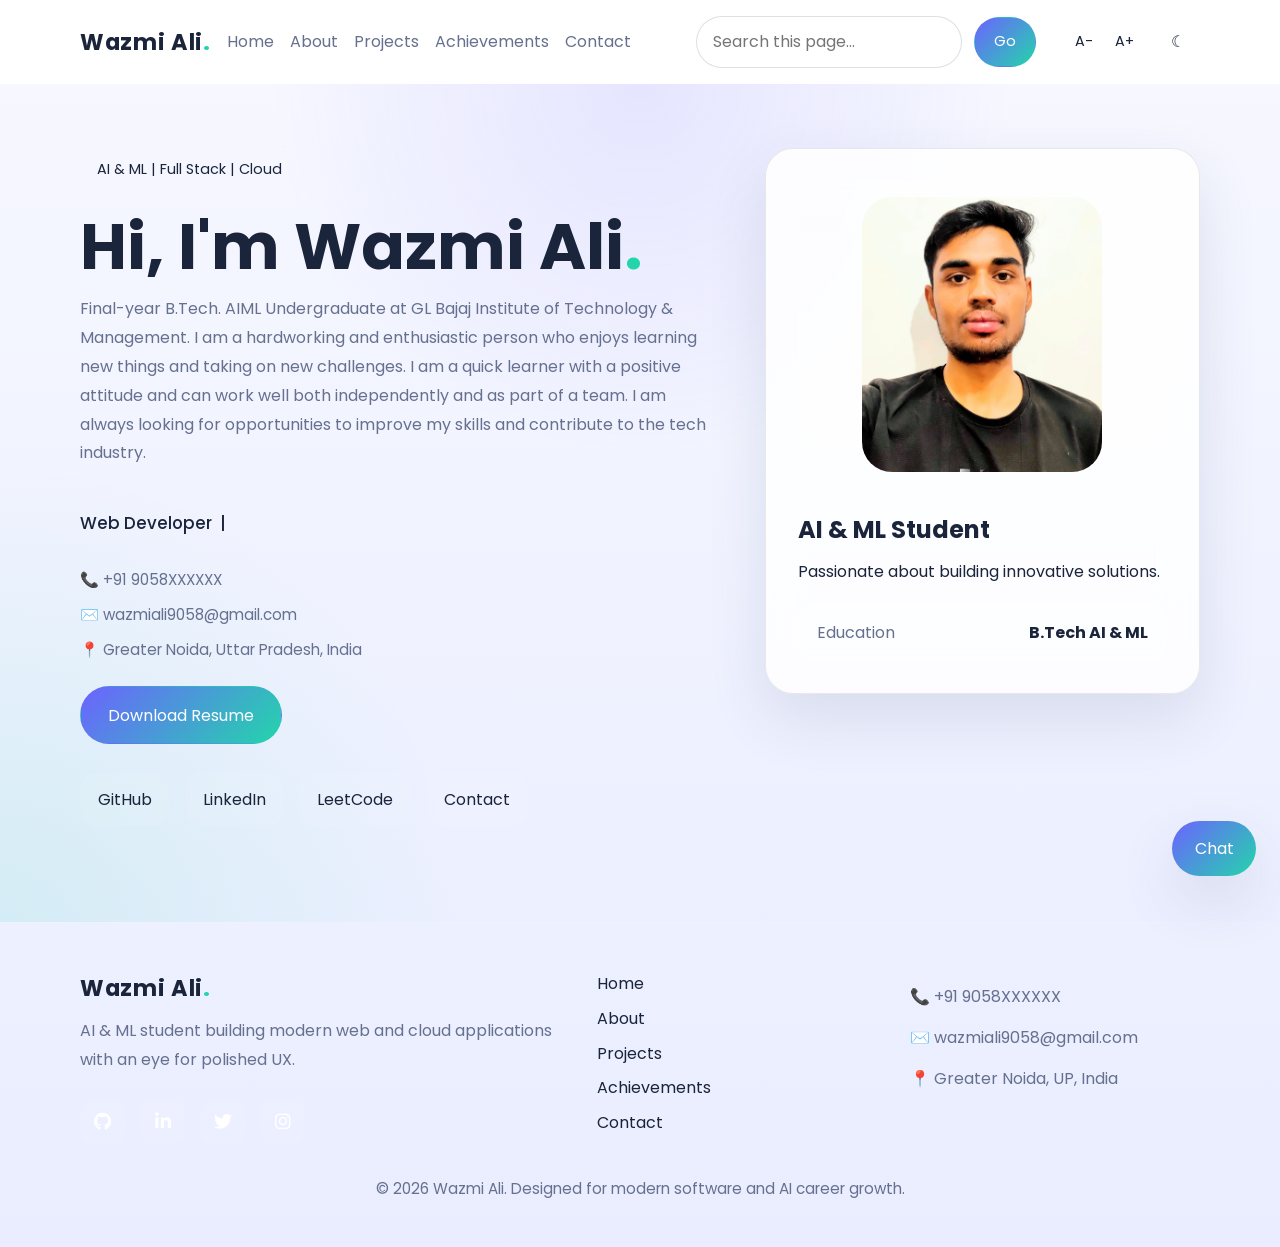
==== commit a354b348: "Update index.html" ====
--- a/index.html
+++ b/index.html
@@ -59,8 +59,7 @@
                         <div class="hero-copy fade-up">
                               <span class="badge">AI & ML | Full Stack | Cloud</span>
                               <h1>Hi, I'm <strong>Wazmi Ali</strong><span class="accent">.</span></h1>
-                              <p class="tagline">Software engineering student focused on AI, cloud, and modern web
-                                    applications.</p>
+                              <p class="tagline">Final-year B.Tech. AIML Undergraduate at GL Bajaj Institute of Technology & Management. I am a hardworking and enthusiastic person who enjoys learning new things and taking on new challenges. I am a quick learner with a positive attitude and can work well both independently and as part of a team. I am always looking for opportunities to improve my skills and contribute to the tech industry.</p>
                               <div class="typing-line">
                                     <span id="typingText"></span><span class="cursor">|</span>
                               </div>
@@ -162,4 +161,4 @@
       <script src="script.js"></script>
 </body>
 
-</html>+</html>
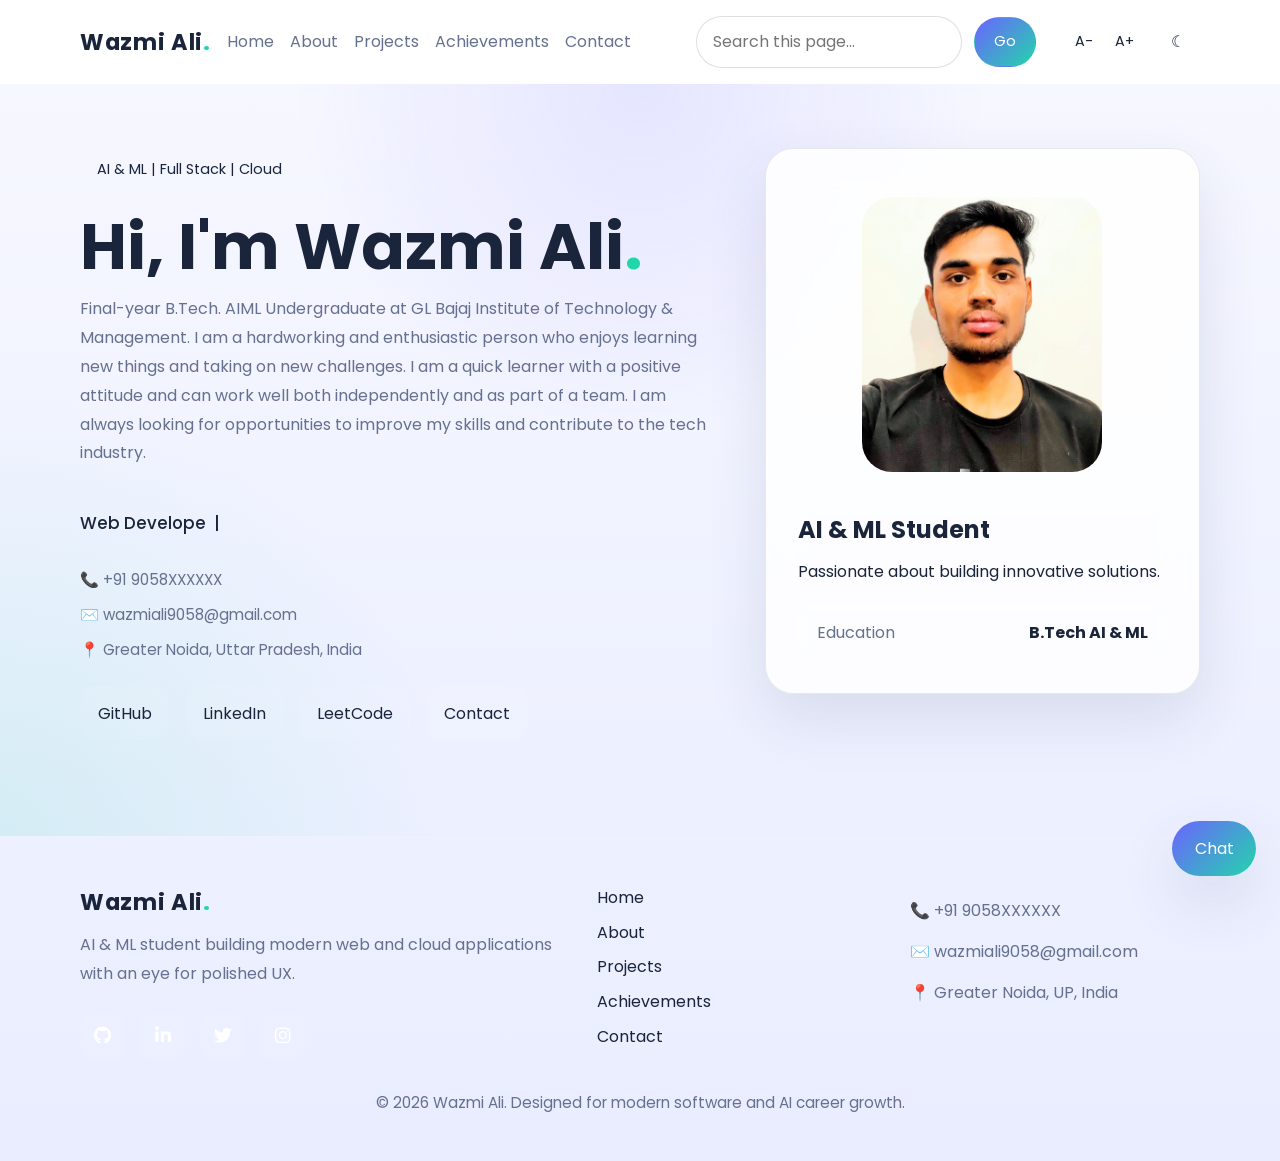
==== commit 377629a1: "Update index.html" ====
--- a/index.html
+++ b/index.html
@@ -68,10 +68,14 @@
                                     <a href="mailto:wazmiali9058@gmail.com">✉️ wazmiali9058@gmail.com</a>
                                     <span>📍 Greater Noida, Uttar Pradesh, India</span>
                               </div>
-                              <div class="hero-actions">
+
+                                                                                                                  <!-- Resume Download option Button -->
+                              
+                              <!-- <div class="hero-actions">
                                     <a href="WazmiAliResume.pdf" download="WazmiAliResume.pdf"
                                           class="btn btn-primary">Download Resume</a>
-                              </div>
+                              </div> -->
+                              
                               <div class="social-links">
 
                                     <a href="https://github.com/wazmiali" target="_blank" aria-label="GitHub"
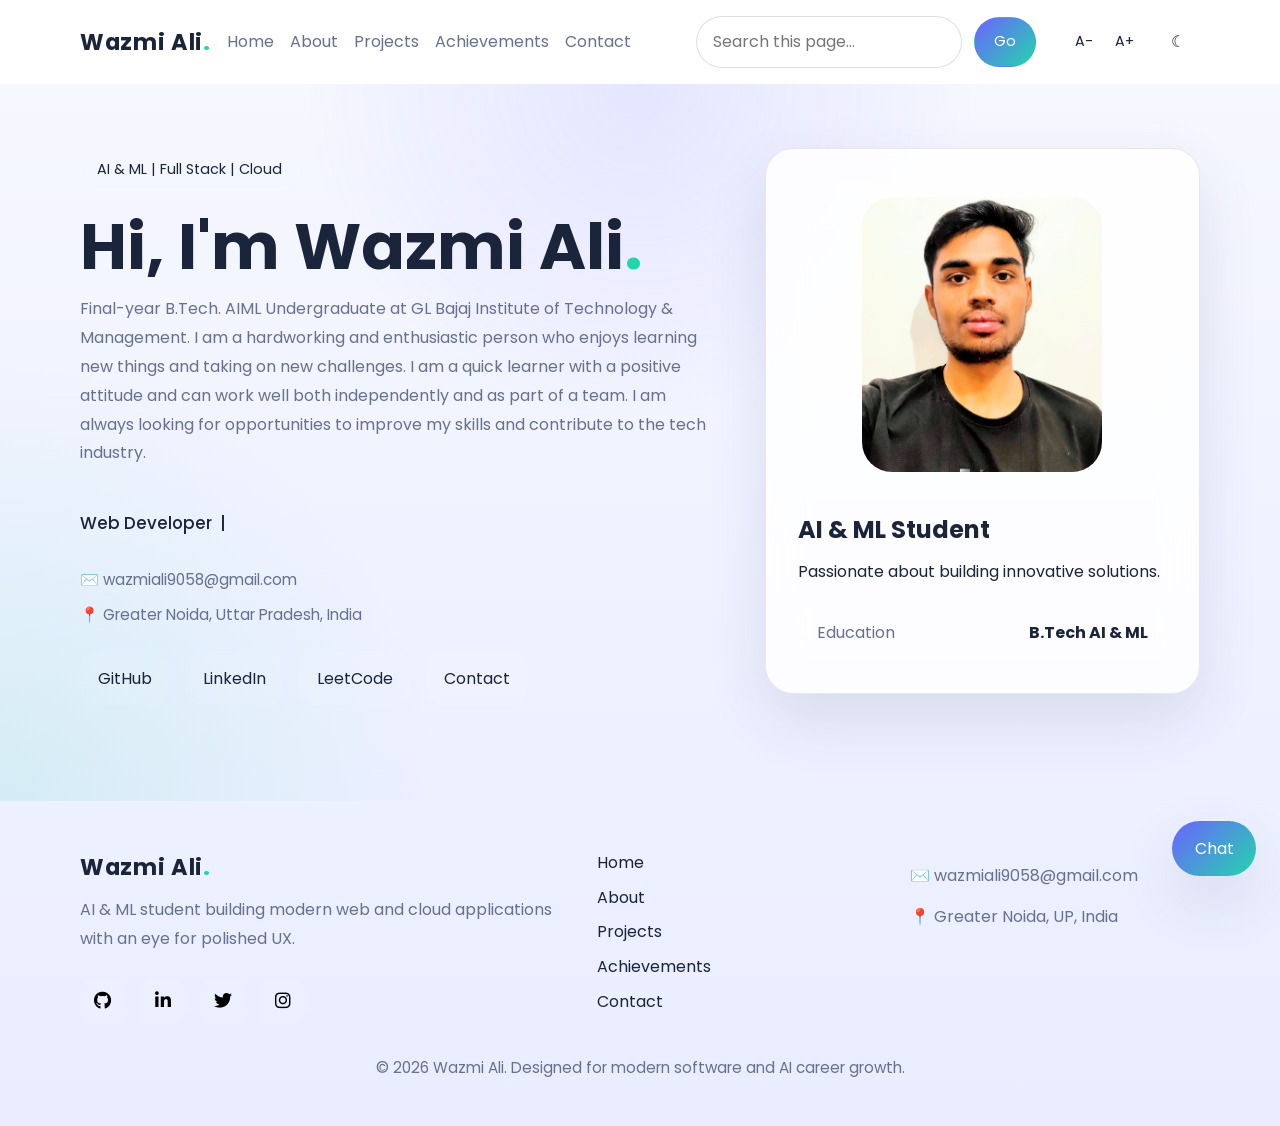
==== commit 500fa895: "Update index.html" ====
--- a/index.html
+++ b/index.html
@@ -64,7 +64,7 @@
                                     <span id="typingText"></span><span class="cursor">|</span>
                               </div>
                               <div class="hero-contact">
-                                    <span>📞 +91 9058XXXXXX</span>
+                                    <!-- <span>📞 +91 9058XXXXXX</span> -->
                                     <a href="mailto:wazmiali9058@gmail.com">✉️ wazmiali9058@gmail.com</a>
                                     <span>📍 Greater Noida, Uttar Pradesh, India</span>
                               </div>
@@ -133,7 +133,7 @@
                         <a href="contact.html">Contact</a>
                   </div>
                   <div class="footer-contact">
-                        <p>📞 +91 9058XXXXXX</p>
+                        <!-- <p>📞 +91 9058XXXXXX</p> -->
                         <p><a href="mailto:wazmiali9058@gmail.com">✉️ wazmiali9058@gmail.com</a></p>
                         <p>📍 Greater Noida, UP, India</p>
                   </div>
--- a/style.css
+++ b/style.css
@@ -984,7 +984,7 @@
       justify-content: center;
       border-radius: 12px;
       background: rgba(255, 255, 255, 0.06);
-      color: white;
+      color: #000000;
       text-decoration: none;
       font-size: 18px;
       transition: 0.3s ease;
@@ -1675,4 +1675,4 @@
 .achievement-card,
 .github-work-card {
       min-width: 0;
-}+}
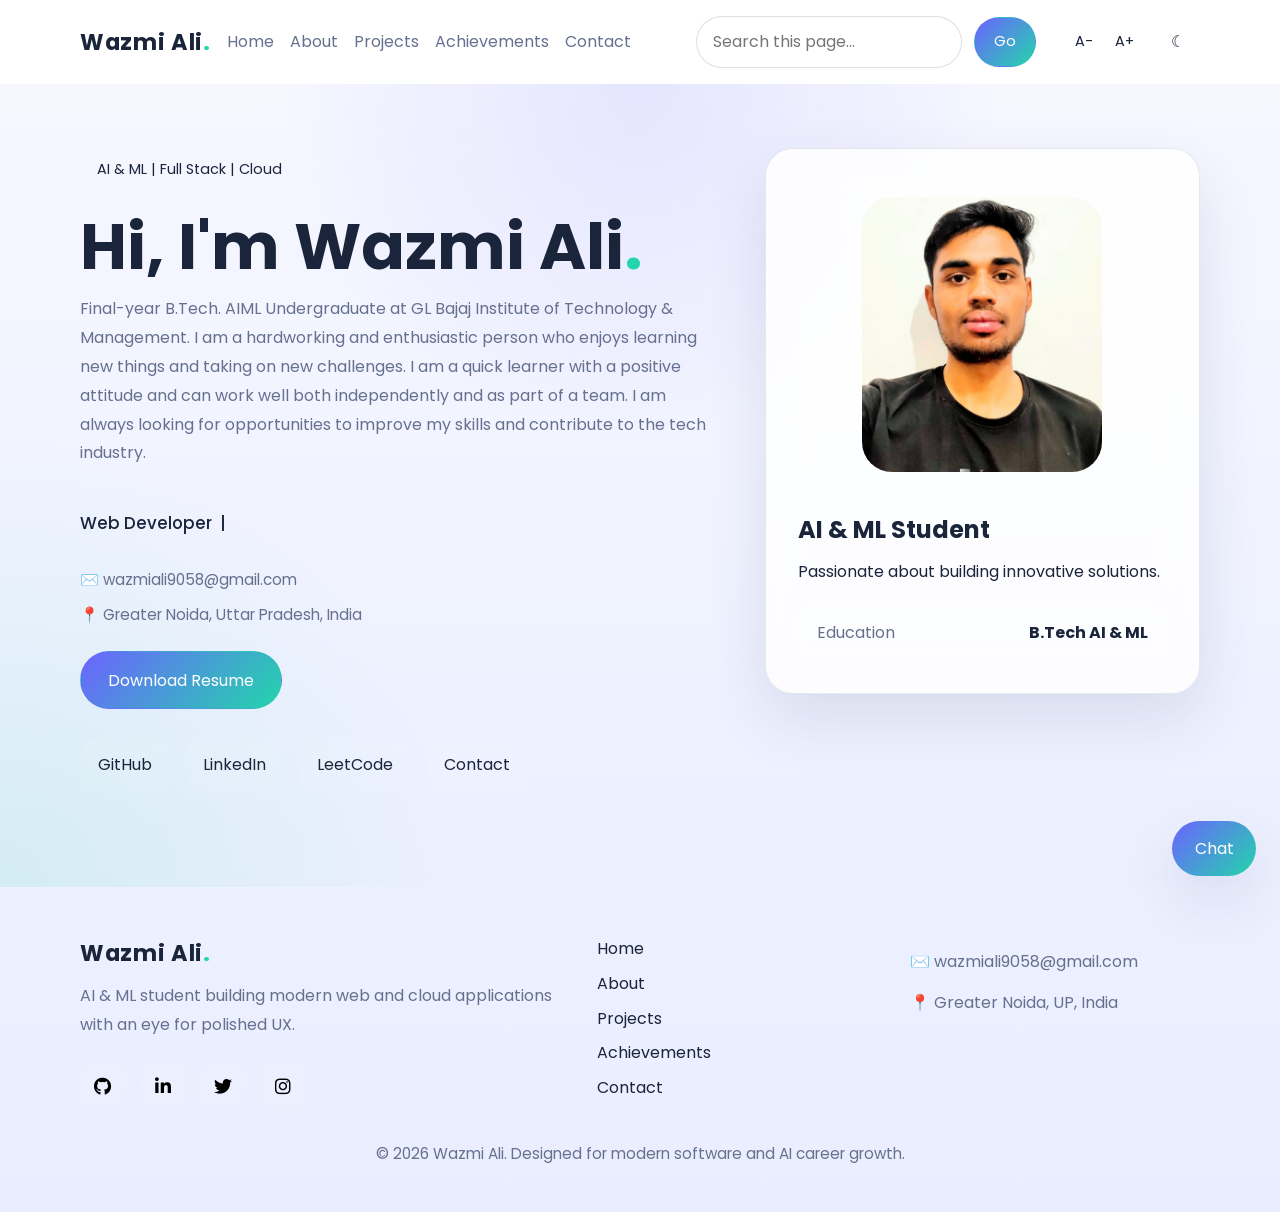
==== commit b21919a2: "Enable Resume Download button in index.html Uncommented the Resume Download button in the HTML." ====
--- a/index.html
+++ b/index.html
@@ -71,10 +71,10 @@
 
                                                                                                                   <!-- Resume Download option Button -->
                               
-                              <!-- <div class="hero-actions">
+                              <div class="hero-actions">
                                     <a href="WazmiAliResume.pdf" download="WazmiAliResume.pdf"
                                           class="btn btn-primary">Download Resume</a>
-                              </div> -->
+                              </div>
                               
                               <div class="social-links">
 
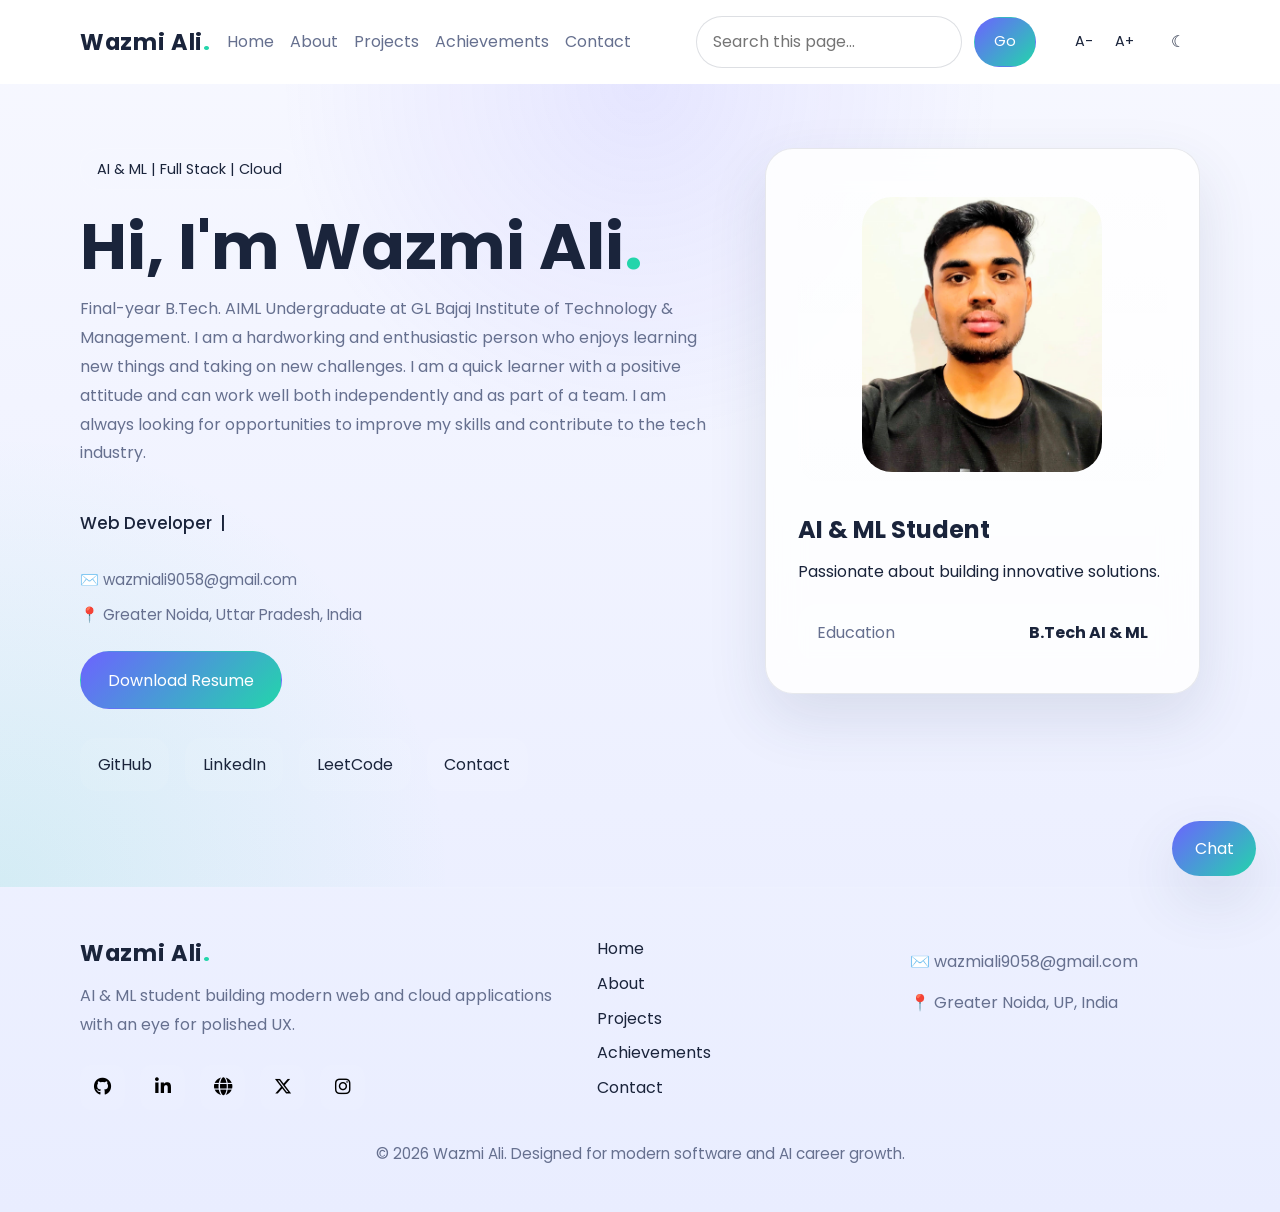
==== commit f5c558d9: "Update index.html" ====
--- a/index.html
+++ b/index.html
@@ -119,7 +119,19 @@
                         <div class="social-icons">
                               <a href="https://github.com/wazmiali" target="_blank"><i class="fab fa-github"></i></a>
                               <a href="https://www.linkedin.com/in/wazmiali/" target="_blank"><i class="fab fa-linkedin-in"></i></a>
-                              <a href="https://twitter.com/wazmiali" target="_blank"><i class="fab fa-twitter"></i></a>
+                              
+                              <!-- <a href="https://twitter.com/wazmiali" target="_blank"><i class="fab fa-twitter"></i></a> -->
+
+                              <!-- Website Icon -->
+                              <a href="https://wazmidev.netlify.app/" target="_blank" rel="noopener noreferrer">
+                              <i class="fas fa-globe"></i>
+                              </a>
+
+                              <!-- X (Twitter) Icon -->
+                              <a href="https://x.com/wazmiali" target="_blank" rel="noopener noreferrer">
+                              <i class="fa-brands fa-x-twitter"></i>
+                              </a>
+                              
                               <a href="https://instagram.com/wazmiali" target="_blank"><i
                                           class="fab fa-instagram"></i></a>
                         </div>
